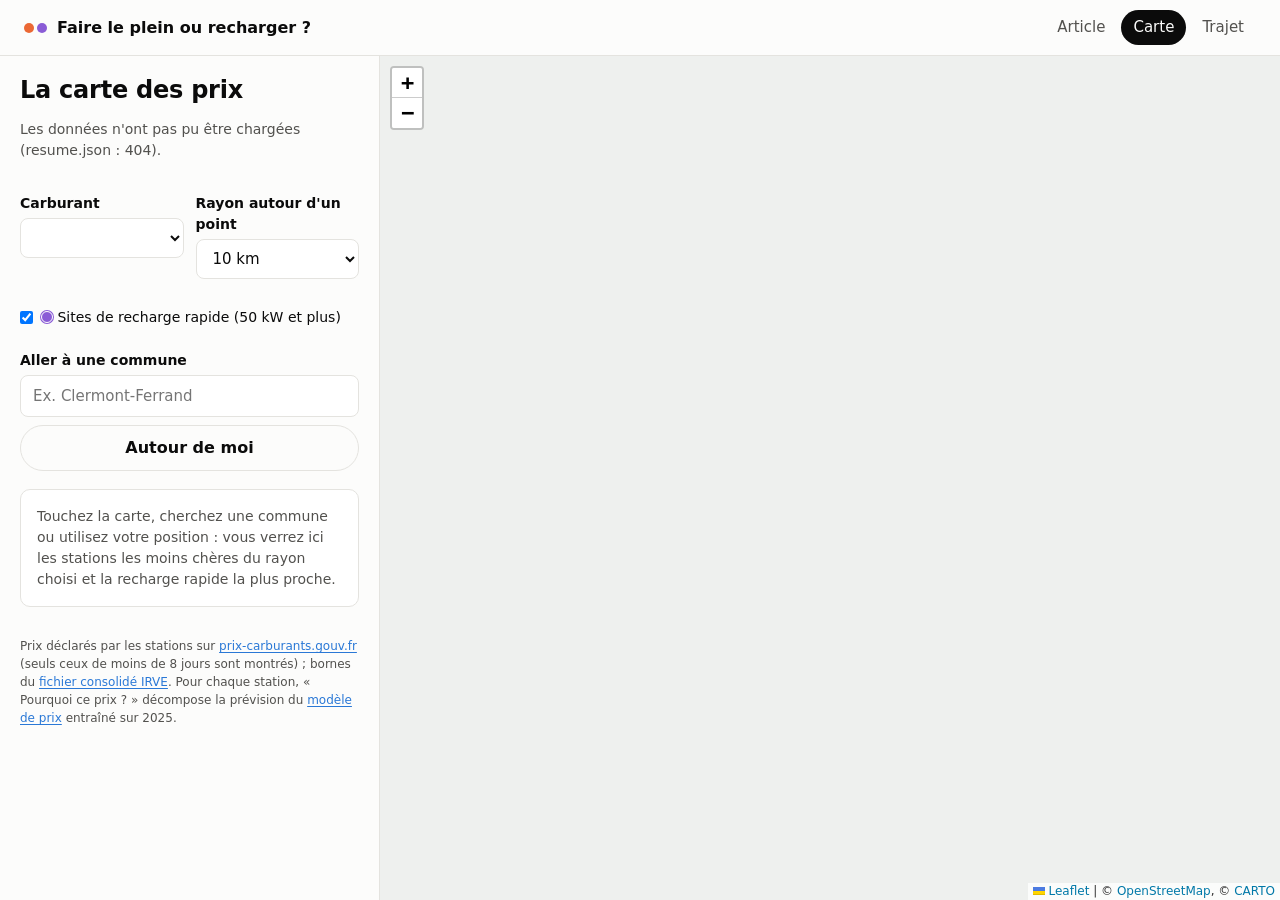
==== site/carte.html @ 65da253b "Ajoute le site du projet : article, carte des prix et simulateur de trajet Un site statique (site/) " ====
<!doctype html>
<html lang="fr">
<head>
  <meta charset="utf-8">
  <meta name="viewport" content="width=device-width, initial-scale=1">
  <title>Carte des prix</title>
  <meta name="description" content="Le prix des carburants dans chaque station de France métropolitaine et les sites de recharge rapide, mis à jour chaque jour.">
  <link rel="icon" href="favicon.svg" type="image/svg+xml">
  <link rel="stylesheet" href="vendor/leaflet/leaflet.css">
  <link rel="stylesheet" href="css/style.css">
</head>
<body class="page-appli">
  <header class="entete">
    <a class="marque" href="index.html"><span class="pastilles"><i style="background:var(--orange)"></i><i style="background:var(--violet)"></i></span><span class="titre">Faire le plein ou recharger ?</span></a>
    <nav>
      <a href="index.html">Article</a>
      <a href="carte.html" aria-current="page">Carte</a>
      <a href="trajet.html">Trajet</a>
    </nav>
  </header>

  <main class="appli">
    <aside class="panneau">
      <div>
        <h1>La carte des prix</h1>
        <p class="discret petit" id="sous-titre">Chargement des prix du jour…</p>
      </div>

      <div class="champs-ligne">
        <div>
          <label for="carburant">Carburant</label>
          <select id="carburant"></select>
        </div>
        <div>
          <label for="rayon">Rayon autour d'un point</label>
          <select id="rayon">
            <option value="5">5 km</option>
            <option value="10" selected>10 km</option>
            <option value="20">20 km</option>
          </select>
        </div>
      </div>

      <div>
        <div id="legende" class="legende"></div>
        <label class="case"><input type="checkbox" id="bornes" checked> <span><i class="point-violet"></i> Sites de recharge rapide (50 kW et plus)</span></label>
      </div>

      <div>
        <label for="recherche">Aller à une commune</label>
        <input id="recherche" type="text" placeholder="Ex. Clermont-Ferrand">
        <button id="localiser" class="bouton secondaire plein" type="button">Autour de moi</button>
      </div>

      <section id="autour" class="carte-info" aria-live="polite">
        <p class="discret petit" style="margin:0">Touchez la carte, cherchez une commune ou utilisez votre position : vous verrez ici les stations les moins chères du rayon choisi et la recharge rapide la plus proche.</p>
      </section>

      <p class="tres-petit discret">Prix déclarés par les stations sur <a href="https://www.prix-carburants.gouv.fr/">prix-carburants.gouv.fr</a> (seuls ceux de moins de 8 jours sont montrés) ; bornes du <a href="https://www.data.gouv.fr/fr/datasets/fichier-consolide-des-bornes-de-recharge-pour-vehicules-electriques/">fichier consolidé IRVE</a>. Pour chaque station, « Pourquoi ce prix ? » décompose la prévision du <a href="https://github.com/nitescuale/prix-carburants-bornes/blob/main/notebooks/05_modele.ipynb">modèle de prix</a> entraîné sur 2025.</p>
    </aside>
    <div id="carte" role="region" aria-label="Carte des stations"></div>
  </main>

  <script src="vendor/leaflet/leaflet.js"></script>
  <script src="js/commun.js"></script>
  <script src="js/carte.js"></script>
</body>
</html>
---- site/vendor/leaflet/leaflet.css ----
/* required styles */

.leaflet-pane,
.leaflet-tile,
.leaflet-marker-icon,
.leaflet-marker-shadow,
.leaflet-tile-container,
.leaflet-pane > svg,
.leaflet-pane > canvas,
.leaflet-zoom-box,
.leaflet-image-layer,
.leaflet-layer {
	position: absolute;
	left: 0;
	top: 0;
	}
.leaflet-container {
	overflow: hidden;
	}
.leaflet-tile,
.leaflet-marker-icon,
.leaflet-marker-shadow {
	-webkit-user-select: none;
	   -moz-user-select: none;
	        user-select: none;
	  -webkit-user-drag: none;
	}
/* Prevents IE11 from highlighting tiles in blue */
.leaflet-tile::selection {
	background: transparent;
}
/* Safari renders non-retina tile on retina better with this, but Chrome is worse */
.leaflet-safari .leaflet-tile {
	image-rendering: -webkit-optimize-contrast;
	}
/* hack that prevents hw layers "stretching" when loading new tiles */
.leaflet-safari .leaflet-tile-container {
	width: 1600px;
	height: 1600px;
	-webkit-transform-origin: 0 0;
	}
.leaflet-marker-icon,
.leaflet-marker-shadow {
	display: block;
	}
/* .leaflet-container svg: reset svg max-width decleration shipped in Joomla! (joomla.org) 3.x */
/* .leaflet-container img: map is broken in FF if you have max-width: 100% on tiles */
.leaflet-container .leaflet-overlay-pane svg {
	max-width: none !important;
	max-height: none !important;
	}
.leaflet-container .leaflet-marker-pane img,
.leaflet-container .leaflet-shadow-pane img,
.leaflet-container .leaflet-tile-pane img,
.leaflet-container img.leaflet-image-layer,
.leaflet-container .leaflet-tile {
	max-width: none !important;
	max-height: none !important;
	width: auto;
	padding: 0;
	}

.leaflet-container img.leaflet-tile {
	/* See: https://bugs.chromium.org/p/chromium/issues/detail?id=600120 */
	mix-blend-mode: plus-lighter;
}

.leaflet-container.leaflet-touch-zoom {
	-ms-touch-action: pan-x pan-y;
	touch-action: pan-x pan-y;
	}
.leaflet-container.leaflet-touch-drag {
	-ms-touch-action: pinch-zoom;
	/* Fallback for FF which doesn't support pinch-zoom */
	touch-action: none;
	touch-action: pinch-zoom;
}
.leaflet-container.leaflet-touch-drag.leaflet-touch-zoom {
	-ms-touch-action: none;
	touch-action: none;
}
.leaflet-container {
	-webkit-tap-highlight-color: transparent;
}
.leaflet-container a {
	-webkit-tap-highlight-color: rgba(51, 181, 229, 0.4);
}
.leaflet-tile {
	filter: inherit;
	visibility: hidden;
	}
.leaflet-tile-loaded {
	visibility: inherit;
	}
.leaflet-zoom-box {
	width: 0;
	height: 0;
	-moz-box-sizing: border-box;
	     box-sizing: border-box;
	z-index: 800;
	}
/* workaround for https://bugzilla.mozilla.org/show_bug.cgi?id=888319 */
.leaflet-overlay-pane svg {
	-moz-user-select: none;
	}

.leaflet-pane         { z-index: 400; }

.leaflet-tile-pane    { z-index: 200; }
.leaflet-overlay-pane { z-index: 400; }
.leaflet-shadow-pane  { z-index: 500; }
.leaflet-marker-pane  { z-index: 600; }
.leaflet-tooltip-pane   { z-index: 650; }
.leaflet-popup-pane   { z-index: 700; }

.leaflet-map-pane canvas { z-index: 100; }
.leaflet-map-pane svg    { z-index: 200; }

.leaflet-vml-shape {
	width: 1px;
	height: 1px;
	}
.lvml {
	behavior: url(#default#VML);
	display: inline-block;
	position: absolute;
	}


/* control positioning */

.leaflet-control {
	position: relative;
	z-index: 800;
	pointer-events: visiblePainted; /* IE 9-10 doesn't have auto */
	pointer-events: auto;
	}
.leaflet-top,
.leaflet-bottom {
	position: absolute;
	z-index: 1000;
	pointer-events: none;
	}
.leaflet-top {
	top: 0;
	}
.leaflet-right {
	right: 0;
	}
.leaflet-bottom {
	bottom: 0;
	}
.leaflet-left {
	left: 0;
	}
.leaflet-control {
	float: left;
	clear: both;
	}
.leaflet-right .leaflet-control {
	float: right;
	}
.leaflet-top .leaflet-control {
	margin-top: 10px;
	}
.leaflet-bottom .leaflet-control {
	margin-bottom: 10px;
	}
.leaflet-left .leaflet-control {
	margin-left: 10px;
	}
.leaflet-right .leaflet-control {
	margin-right: 10px;
	}


/* zoom and fade animations */

.leaflet-fade-anim .leaflet-popup {
	opacity: 0;
	-webkit-transition: opacity 0.2s linear;
	   -moz-transition: opacity 0.2s linear;
	        transition: opacity 0.2s linear;
	}
.leaflet-fade-anim .leaflet-map-pane .leaflet-popup {
	opacity: 1;
	}
.leaflet-zoom-animated {
	-webkit-transform-origin: 0 0;
	    -ms-transform-origin: 0 0;
	        transform-origin: 0 0;
	}
svg.leaflet-zoom-animated {
	will-change: transform;
}

.leaflet-zoom-anim .leaflet-zoom-animated {
	-webkit-transition: -webkit-transform 0.25s cubic-bezier(0,0,0.25,1);
	   -moz-transition:    -moz-transform 0.25s cubic-bezier(0,0,0.25,1);
	        transition:         transform 0.25s cubic-bezier(0,0,0.25,1);
	}
.leaflet-zoom-anim .leaflet-tile,
.leaflet-pan-anim .leaflet-tile {
	-webkit-transition: none;
	   -moz-transition: none;
	        transition: none;
	}

.leaflet-zoom-anim .leaflet-zoom-hide {
	visibility: hidden;
	}


/* cursors */

.leaflet-interactive {
	cursor: pointer;
	}
.leaflet-grab {
	cursor: -webkit-grab;
	cursor:    -moz-grab;
	cursor:         grab;
	}
.leaflet-crosshair,
.leaflet-crosshair .leaflet-interactive {
	cursor: crosshair;
	}
.leaflet-popup-pane,
.leaflet-control {
	cursor: auto;
	}
.leaflet-dragging .leaflet-grab,
.leaflet-dragging .leaflet-grab .leaflet-interactive,
.leaflet-dragging .leaflet-marker-draggable {
	cursor: move;
	cursor: -webkit-grabbing;
	cursor:    -moz-grabbing;
	cursor:         grabbing;
	}

/* marker & overlays interactivity */
.leaflet-marker-icon,
.leaflet-marker-shadow,
.leaflet-image-layer,
.leaflet-pane > svg path,
.leaflet-tile-container {
	pointer-events: none;
	}

.leaflet-marker-icon.leaflet-interactive,
.leaflet-image-layer.leaflet-interactive,
.leaflet-pane > svg path.leaflet-interactive,
svg.leaflet-image-layer.leaflet-interactive path {
	pointer-events: visiblePainted; /* IE 9-10 doesn't have auto */
	pointer-events: auto;
	}

/* visual tweaks */

.leaflet-container {
	background: #ddd;
	outline-offset: 1px;
	}
.leaflet-container a {
	color: #0078A8;
	}
.leaflet-zoom-box {
	border: 2px dotted #38f;
	background: rgba(255,255,255,0.5);
	}


/* general typography */
.leaflet-container {
	font-family: "Helvetica Neue", Arial, Helvetica, sans-serif;
	font-size: 12px;
	font-size: 0.75rem;
	line-height: 1.5;
	}


/* general toolbar styles */

.leaflet-bar {
	box-shadow: 0 1px 5px rgba(0,0,0,0.65);
	border-radius: 4px;
	}
.leaflet-bar a {
	background-color: #fff;
	border-bottom: 1px solid #ccc;
	width: 26px;
	height: 26px;
	line-height: 26px;
	display: block;
	text-align: center;
	text-decoration: none;
	color: black;
	}
.leaflet-bar a,
.leaflet-control-layers-toggle {
	background-position: 50% 50%;
	background-repeat: no-repeat;
	display: block;
	}
.leaflet-bar a:hover,
.leaflet-bar a:focus {
	background-color: #f4f4f4;
	}
.leaflet-bar a:first-child {
	border-top-left-radius: 4px;
	border-top-right-radius: 4px;
	}
.leaflet-bar a:last-child {
	border-bottom-left-radius: 4px;
	border-bottom-right-radius: 4px;
	border-bottom: none;
	}
.leaflet-bar a.leaflet-disabled {
	cursor: default;
	background-color: #f4f4f4;
	color: #bbb;
	}

.leaflet-touch .leaflet-bar a {
	width: 30px;
	height: 30px;
	line-height: 30px;
	}
.leaflet-touch .leaflet-bar a:first-child {
	border-top-left-radius: 2px;
	border-top-right-radius: 2px;
	}
.leaflet-touch .leaflet-bar a:last-child {
	border-bottom-left-radius: 2px;
	border-bottom-right-radius: 2px;
	}

/* zoom control */

.leaflet-control-zoom-in,
.leaflet-control-zoom-out {
	font: bold 18px 'Lucida Console', Monaco, monospace;
	text-indent: 1px;
	}

.leaflet-touch .leaflet-control-zoom-in, .leaflet-touch .leaflet-control-zoom-out  {
	font-size: 22px;
	}


/* layers control */

.leaflet-control-layers {
	box-shadow: 0 1px 5px rgba(0,0,0,0.4);
	background: #fff;
	border-radius: 5px;
	}
.leaflet-control-layers-toggle {
	background-image: url(images/layers.png);
	width: 36px;
	height: 36px;
	}
.leaflet-retina .leaflet-control-layers-toggle {
	background-image: url(images/layers-2x.png);
	background-size: 26px 26px;
	}
.leaflet-touch .leaflet-control-layers-toggle {
	width: 44px;
	height: 44px;
	}
.leaflet-control-layers .leaflet-control-layers-list,
.leaflet-control-layers-expanded .leaflet-control-layers-toggle {
	display: none;
	}
.leaflet-control-layers-expanded .leaflet-control-layers-list {
	display: block;
	position: relative;
	}
.leaflet-control-layers-expanded {
	padding: 6px 10px 6px 6px;
	color: #333;
	background: #fff;
	}
.leaflet-control-layers-scrollbar {
	overflow-y: scroll;
	overflow-x: hidden;
	padding-right: 5px;
	}
.leaflet-control-layers-selector {
	margin-top: 2px;
	position: relative;
	top: 1px;
	}
.leaflet-control-layers label {
	display: block;
	font-size: 13px;
	font-size: 1.08333em;
	}
.leaflet-control-layers-separator {
	height: 0;
	border-top: 1px solid #ddd;
	margin: 5px -10px 5px -6px;
	}

/* Default icon URLs */
.leaflet-default-icon-path { /* used only in path-guessing heuristic, see L.Icon.Default */
	background-image: url(images/marker-icon.png);
	}


/* attribution and scale controls */

.leaflet-container .leaflet-control-attribution {
	background: #fff;
	background: rgba(255, 255, 255, 0.8);
	margin: 0;
	}
.leaflet-control-attribution,
.leaflet-control-scale-line {
	padding: 0 5px;
	color: #333;
	line-height: 1.4;
	}
.leaflet-control-attribution a {
	text-decoration: none;
	}
.leaflet-control-attribution a:hover,
.leaflet-control-attribution a:focus {
	text-decoration: underline;
	}
.leaflet-attribution-flag {
	display: inline !important;
	vertical-align: baseline !important;
	width: 1em;
	height: 0.6669em;
	}
.leaflet-left .leaflet-control-scale {
	margin-left: 5px;
	}
.leaflet-bottom .leaflet-control-scale {
	margin-bottom: 5px;
	}
.leaflet-control-scale-line {
	border: 2px solid #777;
	border-top: none;
	line-height: 1.1;
	padding: 2px 5px 1px;
	white-space: nowrap;
	-moz-box-sizing: border-box;
	     box-sizing: border-box;
	background: rgba(255, 255, 255, 0.8);
	text-shadow: 1px 1px #fff;
	}
.leaflet-control-scale-line:not(:first-child) {
	border-top: 2px solid #777;
	border-bottom: none;
	margin-top: -2px;
	}
.leaflet-control-scale-line:not(:first-child):not(:last-child) {
	border-bottom: 2px solid #777;
	}

.leaflet-touch .leaflet-control-attribution,
.leaflet-touch .leaflet-control-layers,
.leaflet-touch .leaflet-bar {
	box-shadow: none;
	}
.leaflet-touch .leaflet-control-layers,
.leaflet-touch .leaflet-bar {
	border: 2px solid rgba(0,0,0,0.2);
	background-clip: padding-box;
	}


/* popup */

.leaflet-popup {
	position: absolute;
	text-align: center;
	margin-bottom: 20px;
	}
.leaflet-popup-content-wrapper {
	padding: 1px;
	text-align: left;
	border-radius: 12px;
	}
.leaflet-popup-content {
	margin: 13px 24px 13px 20px;
	line-height: 1.3;
	font-size: 13px;
	font-size: 1.08333em;
	min-height: 1px;
	}
.leaflet-popup-content p {
	margin: 17px 0;
	margin: 1.3em 0;
	}
.leaflet-popup-tip-container {
	width: 40px;
	height: 20px;
	position: absolute;
	left: 50%;
	margin-top: -1px;
	margin-left: -20px;
	overflow: hidden;
	pointer-events: none;
	}
.leaflet-popup-tip {
	width: 17px;
	height: 17px;
	padding: 1px;

	margin: -10px auto 0;
	pointer-events: auto;

	-webkit-transform: rotate(45deg);
	   -moz-transform: rotate(45deg);
	    -ms-transform: rotate(45deg);
	        transform: rotate(45deg);
	}
.leaflet-popup-content-wrapper,
.leaflet-popup-tip {
	background: white;
	color: #333;
	box-shadow: 0 3px 14px rgba(0,0,0,0.4);
	}
.leaflet-container a.leaflet-popup-close-button {
	position: absolute;
	top: 0;
	right: 0;
	border: none;
	text-align: center;
	width: 24px;
	height: 24px;
	font: 16px/24px Tahoma, Verdana, sans-serif;
	color: #757575;
	text-decoration: none;
	background: transparent;
	}
.leaflet-container a.leaflet-popup-close-button:hover,
.leaflet-container a.leaflet-popup-close-button:focus {
	color: #585858;
	}
.leaflet-popup-scrolled {
	overflow: auto;
	}

.leaflet-oldie .leaflet-popup-content-wrapper {
	-ms-zoom: 1;
	}
.leaflet-oldie .leaflet-popup-tip {
	width: 24px;
	margin: 0 auto;

	-ms-filter: "progid:DXImageTransform.Microsoft.Matrix(M11=0.70710678, M12=0.70710678, M21=-0.70710678, M22=0.70710678)";
	filter: progid:DXImageTransform.Microsoft.Matrix(M11=0.70710678, M12=0.70710678, M21=-0.70710678, M22=0.70710678);
	}

.leaflet-oldie .leaflet-control-zoom,
.leaflet-oldie .leaflet-control-layers,
.leaflet-oldie .leaflet-popup-content-wrapper,
.leaflet-oldie .leaflet-popup-tip {
	border: 1px solid #999;
	}


/* div icon */

.leaflet-div-icon {
	background: #fff;
	border: 1px solid #666;
	}


/* Tooltip */
/* Base styles for the element that has a tooltip */
.leaflet-tooltip {
	position: absolute;
	padding: 6px;
	background-color: #fff;
	border: 1px solid #fff;
	border-radius: 3px;
	color: #222;
	white-space: nowrap;
	-webkit-user-select: none;
	-moz-user-select: none;
	-ms-user-select: none;
	user-select: none;
	pointer-events: none;
	box-shadow: 0 1px 3px rgba(0,0,0,0.4);
	}
.leaflet-tooltip.leaflet-interactive {
	cursor: pointer;
	pointer-events: auto;
	}
.leaflet-tooltip-top:before,
.leaflet-tooltip-bottom:before,
.leaflet-tooltip-left:before,
.leaflet-tooltip-right:before {
	position: absolute;
	pointer-events: none;
	border: 6px solid transparent;
	background: transparent;
	content: "";
	}

/* Directions */

.leaflet-tooltip-bottom {
	margin-top: 6px;
}
.leaflet-tooltip-top {
	margin-top: -6px;
}
.leaflet-tooltip-bottom:before,
.leaflet-tooltip-top:before {
	left: 50%;
	margin-left: -6px;
	}
.leaflet-tooltip-top:before {
	bottom: 0;
	margin-bottom: -12px;
	border-top-color: #fff;
	}
.leaflet-tooltip-bottom:before {
	top: 0;
	margin-top: -12px;
	margin-left: -6px;
	border-bottom-color: #fff;
	}
.leaflet-tooltip-left {
	margin-left: -6px;
}
.leaflet-tooltip-right {
	margin-left: 6px;
}
.leaflet-tooltip-left:before,
.leaflet-tooltip-right:before {
	top: 50%;
	margin-top: -6px;
	}
.leaflet-tooltip-left:before {
	right: 0;
	margin-right: -12px;
	border-left-color: #fff;
	}
.leaflet-tooltip-right:before {
	left: 0;
	margin-left: -12px;
	border-right-color: #fff;
	}

/* Printing */

@media print {
	/* Prevent printers from removing background-images of controls. */
	.leaflet-control {
		-webkit-print-color-adjust: exact;
		print-color-adjust: exact;
		}
	}
---- site/css/style.css ----
/* Faire le plein ou recharger ? Feuille de style commune à l'article, à la carte et au trajet. */

:root {
  --fond: #fcfcfb;
  --surface: #ffffff;
  --surface-2: #f4f3ef;
  --texte: #0b0b0b;
  --texte-2: #52514e;
  --texte-3: #7a7873;
  --grille: #e4e3df;
  --bleu: #2a78d6;
  --orange: #eb6834;
  --aqua: #1baf7a;
  --violet: #8a5cd6;
  --rouge: #c8402a;
  --rayon: 10px;
  --ombre: 0 1px 2px rgba(11, 11, 11, 0.06), 0 4px 16px rgba(11, 11, 11, 0.06);
  --sans: system-ui, -apple-system, "Segoe UI", Roboto, "Helvetica Neue", Arial, sans-serif;
  --serif: "Iowan Old Style", "Charter", "Source Serif Pro", Georgia, "Times New Roman", serif;
  --mono: ui-monospace, "SF Mono", Menlo, Consolas, monospace;
  color-scheme: light;
}

* { box-sizing: border-box; }

html { -webkit-text-size-adjust: 100%; }

body {
  margin: 0;
  background: var(--fond);
  color: var(--texte);
  font-family: var(--sans);
  font-size: 16px;
  line-height: 1.5;
}

a { color: var(--bleu); text-underline-offset: 2px; }
a:hover { text-decoration-thickness: 2px; }

/* En-tête */
.entete {
  position: sticky;
  top: 0;
  z-index: 1000;
  display: flex;
  align-items: center;
  gap: 24px;
  padding: 0 24px;
  height: 56px;
  background: rgba(252, 252, 251, 0.92);
  backdrop-filter: blur(8px);
  border-bottom: 1px solid var(--grille);
}
.entete .marque {
  display: flex;
  align-items: center;
  gap: 10px;
  font-weight: 700;
  color: var(--texte);
  text-decoration: none;
  white-space: nowrap;
}
.entete .marque .pastilles { display: inline-flex; gap: 3px; }
.entete .marque .pastilles i { width: 10px; height: 10px; border-radius: 50%; display: block; }
.entete nav { display: flex; gap: 4px; margin-left: auto; }
.entete nav a {
  padding: 6px 12px;
  border-radius: 999px;
  color: var(--texte-2);
  text-decoration: none;
  font-size: 15px;
}
.entete nav a:hover { background: var(--surface-2); color: var(--texte); }
.entete nav a[aria-current="page"] { background: var(--texte); color: var(--fond); }

@media (max-width: 640px) {
  .entete { padding: 0 16px; gap: 12px; }
  .entete .marque .titre { display: none; }
  .entete nav a { padding: 6px 10px; font-size: 14px; }
}

/* Éléments communs */
.etiquette {
  font-size: 12px;
  font-weight: 600;
  letter-spacing: 0.06em;
  text-transform: uppercase;
  color: var(--texte-3);
}
.chiffre { font-variant-numeric: tabular-nums; }
.discret { color: var(--texte-2); }
.petit { font-size: 14px; }
.tres-petit { font-size: 12px; }

.bouton {
  display: inline-flex;
  align-items: center;
  justify-content: center;
  gap: 8px;
  padding: 10px 16px;
  border: 1px solid var(--texte);
  border-radius: 999px;
  background: var(--texte);
  color: var(--fond);
  font: inherit;
  font-weight: 600;
  text-decoration: none;
  cursor: pointer;
}
.bouton:hover { background: #2b2b2a; }
.bouton.secondaire { background: transparent; color: var(--texte); border-color: var(--grille); }
.bouton.secondaire:hover { background: var(--surface-2); }
.bouton:disabled { opacity: 0.5; cursor: wait; }

label { display: block; font-size: 14px; font-weight: 600; margin-bottom: 4px; }
input, select {
  width: 100%;
  padding: 9px 12px;
  border: 1px solid var(--grille);
  border-radius: 8px;
  background: var(--surface);
  color: var(--texte);
  font: inherit;
  font-size: 15px;
}
input:focus, select:focus { outline: 2px solid var(--bleu); outline-offset: -1px; border-color: transparent; }

.carte-info {
  background: var(--surface);
  border: 1px solid var(--grille);
  border-radius: var(--rayon);
  padding: 16px;
}

.legende { display: flex; flex-wrap: wrap; gap: 6px 14px; font-size: 13px; color: var(--texte-2); }
.legende span { display: inline-flex; align-items: center; gap: 6px; }
.legende i { width: 12px; height: 12px; border-radius: 50%; display: inline-block; border: 1px solid rgba(0, 0, 0, 0.15); }

/* Autocomplétion des communes */
.autocomplete { position: relative; }
.autocomplete ul {
  position: absolute;
  z-index: 1200;
  top: calc(100% + 4px);
  left: 0;
  right: 0;
  margin: 0;
  padding: 4px;
  list-style: none;
  background: var(--surface);
  border: 1px solid var(--grille);
  border-radius: 8px;
  box-shadow: var(--ombre);
  max-height: 280px;
  overflow: auto;
}
.autocomplete li { padding: 7px 10px; border-radius: 6px; cursor: pointer; display: flex; justify-content: space-between; gap: 8px; }
.autocomplete li[aria-selected="true"], .autocomplete li:hover { background: var(--surface-2); }
.autocomplete li small { color: var(--texte-3); }

/* Barres horizontales (coûts, décomposition) */
.barres { display: grid; gap: 6px; }
.barre { display: grid; grid-template-columns: minmax(96px, 34%) 1fr auto; align-items: center; gap: 8px; font-size: 14px; }
.barre .piste { height: 14px; background: var(--surface-2); border-radius: 4px; position: relative; overflow: hidden; }
.barre .remplissage { position: absolute; top: 0; bottom: 0; border-radius: 4px; }
.barre .valeur { font-variant-numeric: tabular-nums; text-align: right; min-width: 64px; }
.barres.centrees .piste::after {
  content: "";
  position: absolute;
  left: 50%;
  top: -2px;
  bottom: -2px;
  width: 1px;
  background: var(--texte-3);
}

/* Fenêtres des cartes Leaflet */
.leaflet-container { font-family: var(--sans); background: #eef0ee; }
.leaflet-popup-content-wrapper { border-radius: var(--rayon); box-shadow: var(--ombre); }
.leaflet-popup-content { margin: 14px 16px; font-size: 14px; line-height: 1.45; min-width: 240px; }
.popup h3 { margin: 0 0 2px; font-size: 16px; }
.popup .adresse { color: var(--texte-2); margin-bottom: 8px; }
.popup table { width: 100%; border-collapse: collapse; font-variant-numeric: tabular-nums; }
.popup td { padding: 3px 0; border-bottom: 1px solid var(--grille); }
.popup td:last-child { text-align: right; color: var(--texte-2); font-size: 12px; }
.popup tr.choisi td { font-weight: 700; }
.popup .pourquoi { margin-top: 10px; padding-top: 10px; border-top: 1px solid var(--grille); }
.badge {
  display: inline-block;
  padding: 1px 8px;
  border-radius: 999px;
  font-size: 12px;
  font-weight: 600;
  background: var(--surface-2);
  color: var(--texte-2);
}
.badge.autoroute { background: #fde9e1; color: #a8431c; }
.badge.rapide { background: #efe7fb; color: #5f3aa6; }

/* Pages applicatives (carte, trajet) : un panneau de commandes et une carte */
.page-appli { height: 100vh; height: 100dvh; display: flex; flex-direction: column; overflow: hidden; }
.appli { flex: 1; min-height: 0; display: grid; grid-template-columns: 380px 1fr; }
.panneau {
  overflow-y: auto;
  padding: 20px;
  display: flex;
  flex-direction: column;
  gap: 18px;
  border-right: 1px solid var(--grille);
  background: var(--fond);
}
.panneau h1 { font-size: 24px; line-height: 1.2; margin: 0 0 4px; letter-spacing: -0.01em; }
.panneau h2 { font-size: 16px; margin: 0 0 8px; }
#carte { min-height: 0; height: 100%; }
.champs-ligne { display: grid; grid-template-columns: 1fr 1fr; gap: 12px; }
.case { display: flex; align-items: center; gap: 8px; font-weight: 500; margin-top: 10px; cursor: pointer; }
.case input { width: auto; margin: 0; }
.point-violet { display: inline-block; width: 12px; height: 12px; border-radius: 50%; background: var(--violet); border: 1.5px solid #fff; box-shadow: 0 0 0 1px var(--violet); vertical-align: -1px; }
.plein { width: 100%; margin-top: 8px; }
.liste-stations { list-style: none; margin: 8px 0 0; padding: 0; }
.liste-stations li { display: grid; grid-template-columns: 1fr auto; gap: 2px 8px; padding: 8px 0; border-top: 1px solid var(--grille); cursor: pointer; }
.liste-stations li:hover .nom { text-decoration: underline; }
.liste-stations .prix { font-weight: 700; font-variant-numeric: tabular-nums; text-align: right; }
.liste-stations .detail { grid-column: 1 / -1; font-size: 13px; color: var(--texte-2); }
.economie { margin: 10px 0 0; padding: 10px 12px; border-radius: 8px; background: #e6f6ef; color: #0f6b4a; font-size: 14px; }

@media (max-width: 820px) {
  .page-appli { height: auto; overflow: visible; }
  .appli { display: flex; flex-direction: column-reverse; }
  #carte { height: 62vh; height: 62dvh; }
  .panneau { border-right: none; border-top: 1px solid var(--grille); overflow: visible; padding: 16px; }
}

/* Formulaire du trajet */
.formulaire { display: grid; gap: 14px; }
fieldset { margin: 0; padding: 12px 14px 14px; border: 1px solid var(--grille); border-radius: var(--rayon); background: var(--surface); }
fieldset .champs-ligne { row-gap: 10px; }
legend { padding: 0 6px; font-weight: 700; font-size: 15px; display: inline-flex; align-items: center; gap: 6px; }
.pastille { display: inline-block; width: 10px; height: 10px; border-radius: 50%; }
.resume-trajet { font-size: 20px; font-weight: 700; margin: 0 0 2px; line-height: 1.25; }
.bloc { margin-top: 16px; }
.bloc h2 { font-size: 15px; margin: 0 0 6px; display: flex; align-items: center; gap: 6px; }
.arrets { list-style: none; margin: 0; padding: 0; counter-reset: arret; }
.arrets li { position: relative; padding: 8px 0 8px 34px; border-top: 1px solid var(--grille); font-size: 14px; }
.arrets li::before {
  counter-increment: arret;
  content: counter(arret);
  position: absolute;
  left: 0;
  top: 9px;
  width: 24px;
  height: 24px;
  border-radius: 50%;
  background: var(--violet);
  color: #fff;
  font-size: 13px;
  font-weight: 700;
  display: grid;
  place-items: center;
}
.alerte { padding: 10px 12px; border-radius: 8px; background: #fdf0e8; color: #8a3a16; font-size: 14px; margin: 8px 0 0; }
.icone-arret {
  width: 24px;
  height: 24px;
  border-radius: 50%;
  background: var(--violet);
  color: #fff;
  border: 2px solid #fff;
  box-shadow: 0 1px 4px rgba(0, 0, 0, 0.3);
  font: 700 12px/20px var(--sans);
  text-align: center;
}
.icone-etape {
  width: 16px;
  height: 16px;
  border-radius: 50%;
  background: var(--texte);
  border: 3px solid #fff;
  box-shadow: 0 1px 4px rgba(0, 0, 0, 0.3);
}
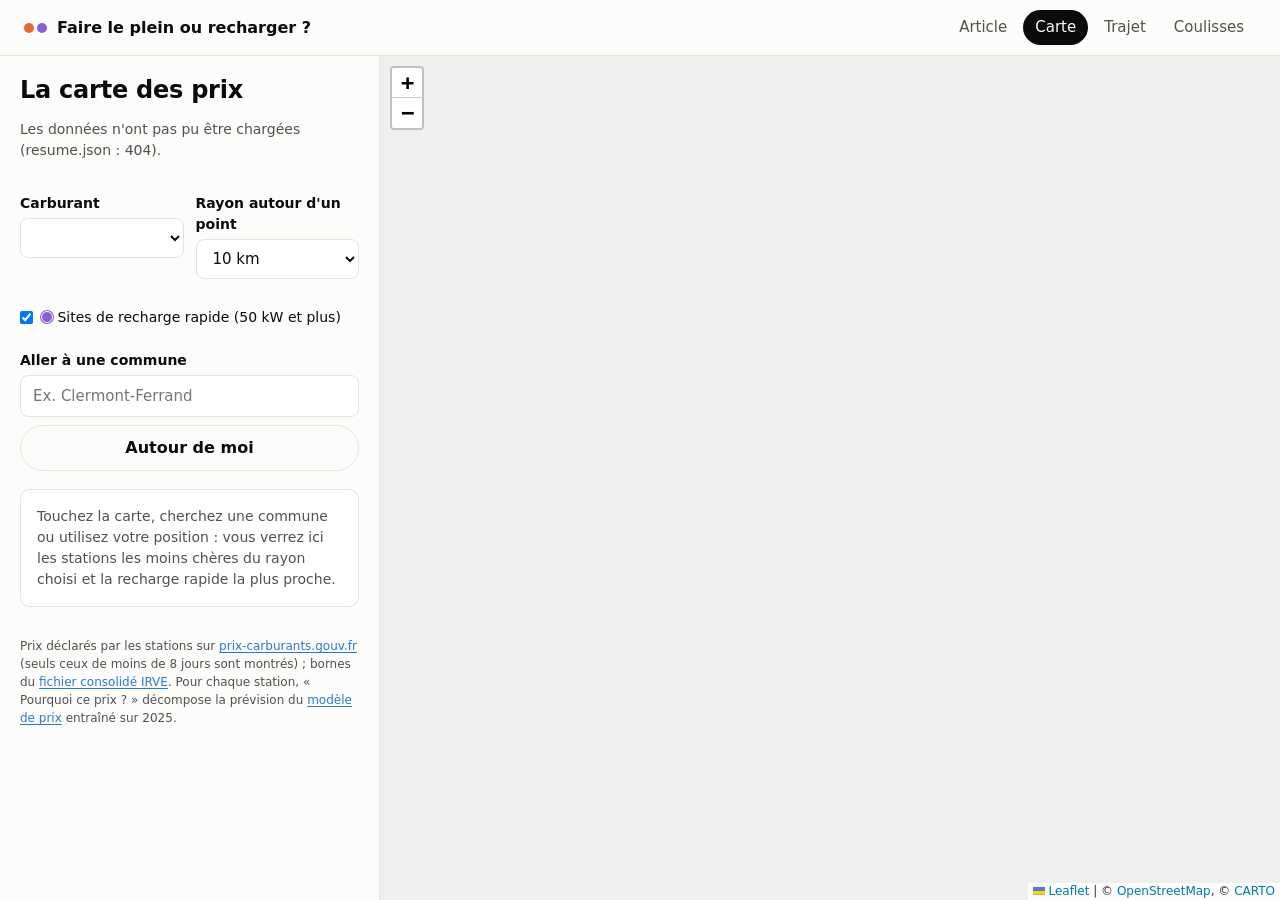
==== commit e498a2ae: "Contrôle la collecte chaque jour et suit la prévision chaque semaine `carburants controler` vérifie " ====
--- a/site/carte.html
+++ b/site/carte.html
@@ -16,6 +16,7 @@
       <a href="index.html">Article</a>
       <a href="carte.html" aria-current="page">Carte</a>
       <a href="trajet.html">Trajet</a>
+      <a href="suivi.html">Coulisses</a>
     </nav>
   </header>
 
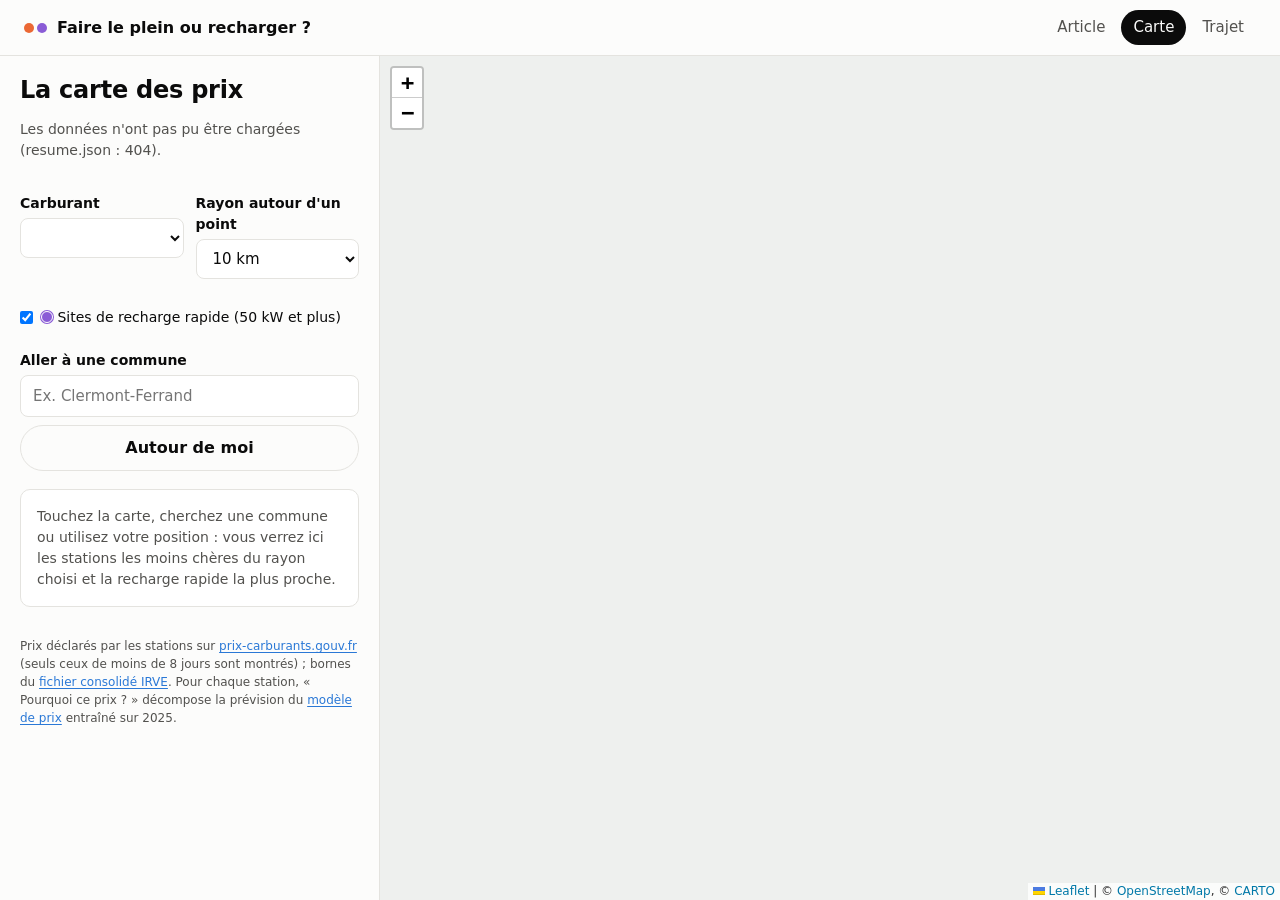
==== commit 06c98a7a: "Publie le projet : article, carte des prix et simulateur de trajet (#16) Co-Authored-By: Claude Opus" ====
--- a/site/carte.html
+++ b/site/carte.html
@@ -16,7 +16,6 @@
       <a href="index.html">Article</a>
       <a href="carte.html" aria-current="page">Carte</a>
       <a href="trajet.html">Trajet</a>
-      <a href="suivi.html">Coulisses</a>
     </nav>
   </header>
 
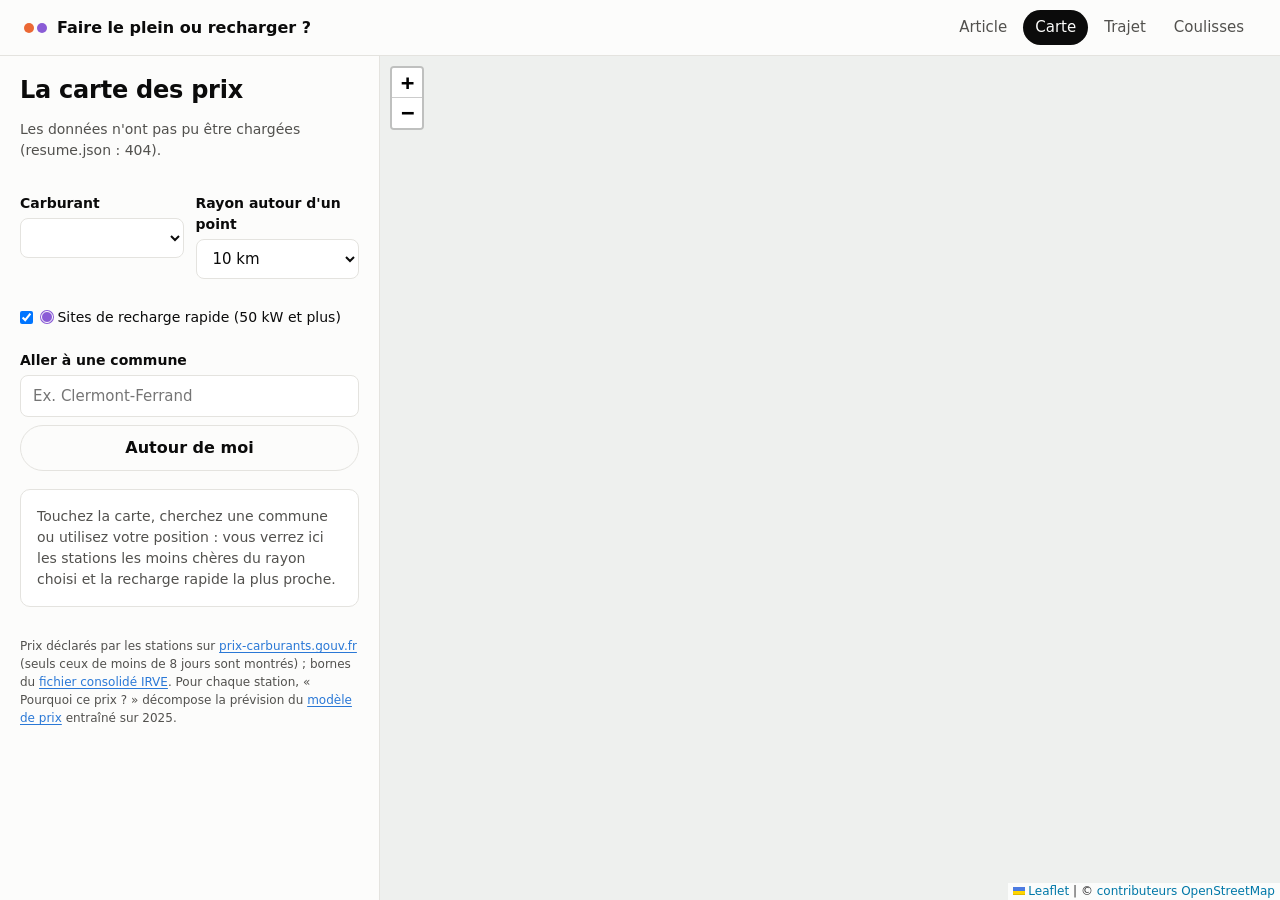
==== commit 075c79ad: "Contrôle la collecte chaque jour et suit la prévision chaque semaine (#17) Co-Authored-By: Claude Op" ====
--- a/site/carte.html
+++ b/site/carte.html
@@ -16,6 +16,7 @@
       <a href="index.html">Article</a>
       <a href="carte.html" aria-current="page">Carte</a>
       <a href="trajet.html">Trajet</a>
+      <a href="suivi.html">Coulisses</a>
     </nav>
   </header>
 
--- a/site/css/style.css
+++ b/site/css/style.css
@@ -278,3 +278,6 @@
   border: 3px solid #fff;
   box-shadow: 0 1px 4px rgba(0, 0, 0, 0.3);
 }
+
+/* Fond OpenStreetMap atténué : les prix et les bornes restent les seules couleurs vives */
+.fond-gris { filter: grayscale(1) brightness(1.08) contrast(0.85); }
